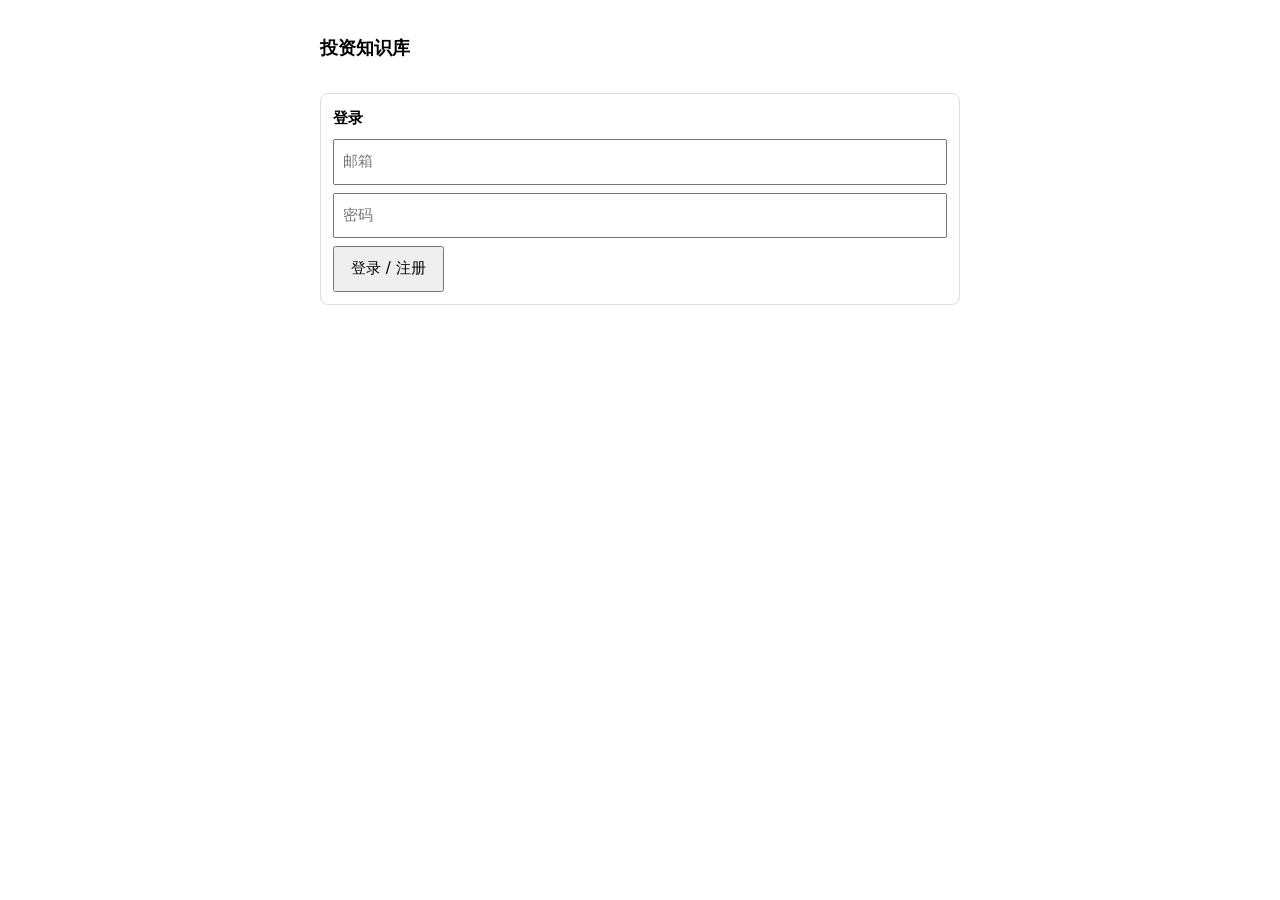
==== index.html @ e93719db "观点保存：支持仅链接；新增从剪贴板读取快速预填" ====
<!DOCTYPE html>
<html lang="zh-CN">
<head>
  <meta charset="utf-8" />
  <meta name="viewport" content="width=device-width, initial-scale=1" />
  <title>投资知识库 · 保存</title>
  <link rel="manifest" href="manifest.webmanifest" />
  <style>
    body { max-width: 640px; margin: 0 auto; padding: 16px; font: 15px/1.7 system-ui, sans-serif; }
    .hidden { display: none; }
    input, textarea, button, select { font: inherit; box-sizing: border-box; }
    input, textarea { width: 100%; padding: 8px; margin-bottom: 8px; }
    button { padding: 8px 16px; cursor: pointer; }
    button:disabled { opacity: .5; cursor: default; }
    .card { border: 1px solid #ddd; border-radius: 8px; padding: 12px; margin: 12px 0; }
    .card h4 { margin: 0 0 8px; }
    .meta { color: #80868b; font-size: 12px; }
    .row { display: flex; justify-content: space-between; align-items: center; }
    a { color: #1a73e8; }
    #toast { position: fixed; left: 50%; bottom: 32px; transform: translateX(-50%); background: #202124; color: #fff; padding: 10px 18px; border-radius: 20px; font-size: 14px; display: none; }
  </style>
</head>
<body>
  <div class="row">
    <h3>投资知识库</h3>
    <a href="list.html" id="toList" class="hidden">收藏列表 →</a>
  </div>

  <!-- 登录 -->
  <section id="auth" class="card">
    <h4>登录</h4>
    <input id="email" type="email" placeholder="邮箱" autocomplete="email" />
    <input id="password" type="password" placeholder="密码" autocomplete="current-password" />
    <button id="loginBtn">登录 / 注册</button>
  </section>

  <!-- 保存：主页 -->
  <section id="main" class="hidden">
    <div class="card">
      <h4>💭 我的想法</h4>
      <textarea id="newIdea" rows="4" placeholder="此刻的想法、判断、疑问…"></textarea>
      <button id="addIdea">保存想法</button>
    </div>

    <div class="card">
      <h4>📰 其他人的观点</h4>
      <input id="vpUrl" placeholder="链接（可选）" />
      <input id="vpAuthor" placeholder="作者 / 来源（可选）" />
      <textarea id="vpContent" rows="5" placeholder="粘贴原文、摘录，或转述你看到的观点…"></textarea>
      <div style="display:flex;gap:8px">
        <button id="addVp">保存观点</button>
        <button id="pasteClip" type="button">从剪贴板读取</button>
      </div>
    </div>

    <p class="meta">电脑网页上还可以用 Chrome 插件一键保存；手机上用系统「分享」直接发到本页。</p>
  </section>

  <div id="toast"></div>

  <script type="module">
    import { createClient } from "https://esm.sh/@supabase/supabase-js@2";

    const $ = (id) => document.getElementById(id);
    // 公开标识，写死在代码里（数据安全由数据库行级策略保证）
    const DEFAULT_URL = "https://oraddrhfysrqdflatgzn.supabase.co";
    const DEFAULT_ANON = "sb_publishable_Buf1sJtQUaTwLwNm-PWyTA_e0xCh21S";
    const cfg = {
      url: localStorage.getItem("sb_url") ?? DEFAULT_URL,
      anon: localStorage.getItem("sb_anon") ?? DEFAULT_ANON,
    };

    let sb = null;
    if (cfg.url && cfg.anon) sb = createClient(cfg.url, cfg.anon);

    const toast = (text) => {
      const el = $("toast");
      el.textContent = text;
      el.style.display = "block";
      setTimeout(() => { el.style.display = "none"; }, 2500);
    };

    function showMain() {
      $("auth").classList.add("hidden");
      $("main").classList.remove("hidden");
      $("toList").classList.remove("hidden");
    }

    $("loginBtn").addEventListener("click", async () => {
      const btn = $("loginBtn");
      btn.disabled = true; btn.textContent = "登录中…";
      try {
        sb = createClient(cfg.url, cfg.anon);
        const email = $("email").value.trim(), password = $("password").value;
        await sb.auth.signUp({ email, password }).catch(() => {});
        const { error } = await sb.auth.signInWithPassword({ email, password });
        if (error) { alert(`登录失败：${error.message}`); }
        else { btn.textContent = "登录成功"; showMain(); return; }
      } catch (e) {
        alert(`出错了：${e.message ?? e}`);
      }
      btn.disabled = false; btn.textContent = "登录 / 注册";
    });
    window.addEventListener("unhandledrejection", (e) => alert(`出错了：${e.reason?.message ?? e.reason}`));

    async function insert(type, fields) {
      const { error } = await sb.from("items").insert({ type, ...fields });
      if (error) { alert(`保存失败：${error.message}`); return false; }
      return true;
    }

    $("addIdea").addEventListener("click", async () => {
      const text = $("newIdea").value.trim();
      if (!text) return;
      if (await insert("idea", { title: text.slice(0, 50), content: text })) {
        $("newIdea").value = "";
        toast("想法已保存 ✓");
      }
    });

    $("addVp").addEventListener("click", async () => {
      const content = $("vpContent").value.trim();
      const url = $("vpUrl").value.trim();
      const author = $("vpAuthor").value.trim();
      if (!content && !url) { alert("至少填一个链接或一点内容"); return; }
      if (await insert("viewpoint", {
        url: url || null,
        title: author ? `${author} 的观点` : (content ? content.slice(0, 50) : url),
        content,
        author,
        source: url ? new URL(url).hostname : "",
      })) {
        $("vpUrl").value = ""; $("vpAuthor").value = ""; $("vpContent").value = "";
        toast("观点已保存 ✓");
      }
    });

    // 从剪贴板读取链接/文字，快速预填（需用户点击触发，浏览器才会授权）
    $("pasteClip").addEventListener("click", async () => {
      try {
        const text = (await navigator.clipboard.readText()).trim();
        if (!text) { toast("剪贴板是空的"); return; }
        const urlMatch = text.match(/https?:\/\/\S+/);
        if (urlMatch && !$("vpUrl").value) $("vpUrl").value = urlMatch[0];
        if (!$("vpContent").value) $("vpContent").value = text.replace(urlMatch?.[0] ?? "", "").trim() || text;
        toast("已填入剪贴板内容");
      } catch {
        toast("读取剪贴板失败，请手动粘贴");
      }
    });

    // 安卓「分享」入口：分享过来的内容存为「其他人的观点」
    const params = new URLSearchParams(location.search);
    if (params.get("title") || params.get("text") || params.get("url")) {
      history.replaceState(null, "", location.pathname);
      const url = params.get("url") ?? "";
      const text = params.get("text") ?? "";
      const title = params.get("title") ?? "";
      (async () => {
        const waitSession = async () => {
          for (let i = 0; i < 60; i++) {
            const { data: { session } } = await sb?.auth.getSession() ?? { data: { session: null } };
            if (session) return session;
            await new Promise((r) => setTimeout(r, 500));
          }
          return null;
        };
        if (!await waitSession()) {
          // 未登录：内容填进表单，登录后手动保存
          $("vpUrl").value = url;
          $("vpContent").value = [title, text].filter(Boolean).join("\n");
          alert("已接收分享内容，请先登录，然后点「保存观点」");
          return;
        }
        const { error } = await sb.from("items").insert({
          type: "viewpoint",
          url: url || null,
          title: title || text.slice(0, 50) || url || "分享的内容",
          content: text || title,
          source: url ? new URL(url).hostname : "",
        });
        if (error) alert(`保存分享内容失败：${error.message}`);
        else { toast("分享内容已保存 ✓"); }
      })();
    } else if (sb) {
      sb.auth.getSession().then(({ data: { session } }) => { if (session) showMain(); });
    }

    if ("serviceWorker" in navigator) navigator.serviceWorker.register("sw.js");
  </script>
</body>
</html>
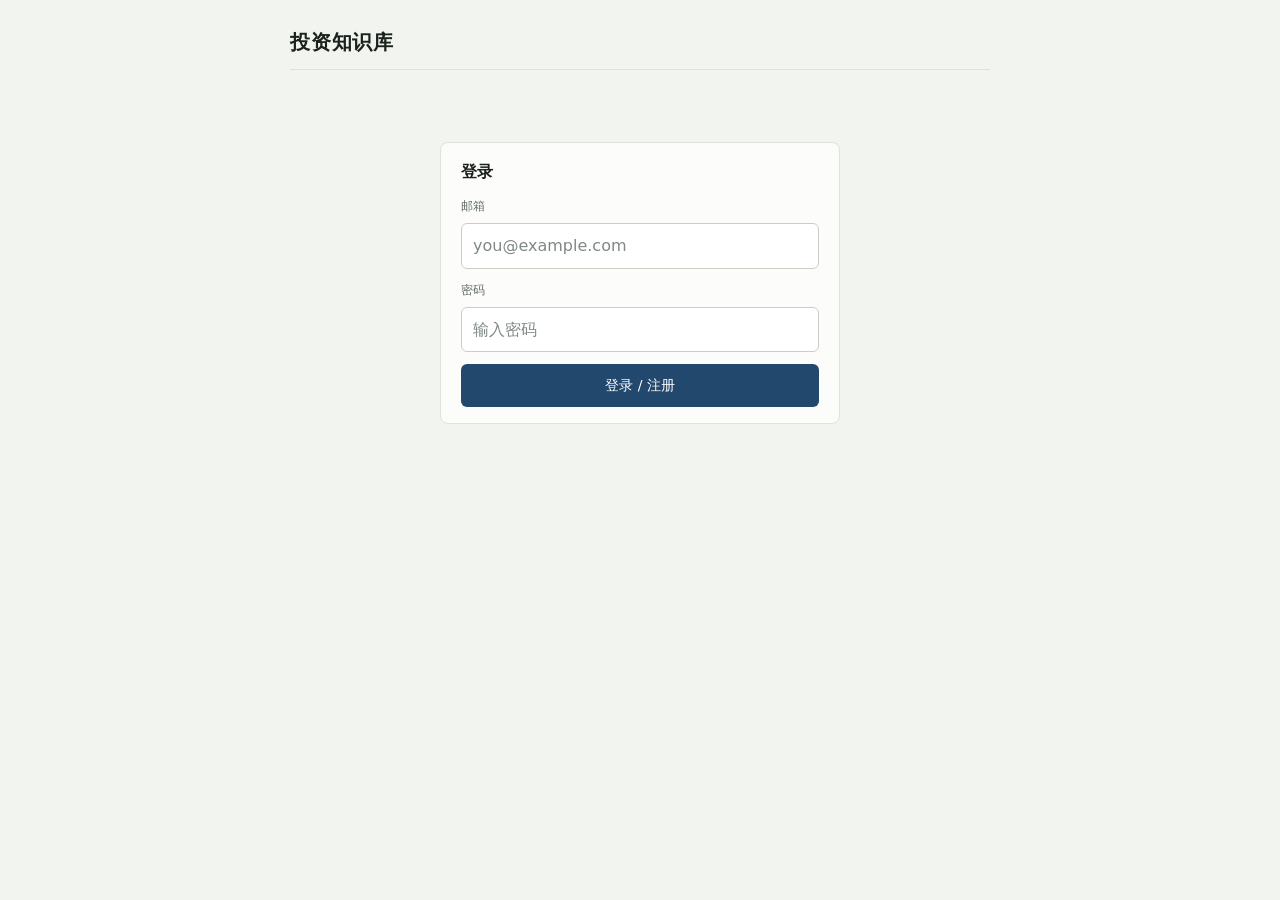
==== commit e2035048: "样式优化：共享 app.css，保存页改纸面布局，列表页改边栏细线分条 - 抽出 app.css：青灰纸底、靛青交互色、衬线读/无衬线操作 - 保存页：登录收窄居中，输入区加小标签，观点提示移到标题行" ====
--- a/index.html
+++ b/index.html
@@ -3,60 +3,70 @@
 <head>
   <meta charset="utf-8" />
   <meta name="viewport" content="width=device-width, initial-scale=1" />
+  <meta name="theme-color" content="#f2f4ef" />
   <title>投资知识库 · 保存</title>
   <link rel="manifest" href="manifest.webmanifest" />
-  <style>
-    body { max-width: 640px; margin: 0 auto; padding: 16px; font: 15px/1.7 system-ui, sans-serif; }
-    .hidden { display: none; }
-    input, textarea, button, select { font: inherit; box-sizing: border-box; }
-    input, textarea { width: 100%; padding: 8px; margin-bottom: 8px; }
-    button { padding: 8px 16px; cursor: pointer; }
-    button:disabled { opacity: .5; cursor: default; }
-    .card { border: 1px solid #ddd; border-radius: 8px; padding: 12px; margin: 12px 0; }
-    .card h4 { margin: 0 0 8px; }
-    .meta { color: #80868b; font-size: 12px; }
-    .row { display: flex; justify-content: space-between; align-items: center; }
-    a { color: #1a73e8; }
-    #toast { position: fixed; left: 50%; bottom: 32px; transform: translateX(-50%); background: #202124; color: #fff; padding: 10px 18px; border-radius: 20px; font-size: 14px; display: none; }
-  </style>
+  <link rel="stylesheet" href="app.css" />
 </head>
 <body>
-  <div class="row">
-    <h3>投资知识库</h3>
-    <a href="list.html" id="toList" class="hidden">收藏列表 →</a>
+  <div class="page">
+    <header class="masthead">
+      <h1 class="wordmark">投资知识库</h1>
+      <nav class="nav">
+        <a href="list.html" id="toList" class="nav-link hidden">收藏列表</a>
+      </nav>
+    </header>
+
+    <!-- 登录 -->
+    <section id="auth" class="sheet auth-sheet">
+      <h2 class="sheet-title">登录</h2>
+      <label class="field">
+        <span>邮箱</span>
+        <input id="email" type="email" placeholder="you@example.com" autocomplete="email" />
+      </label>
+      <label class="field">
+        <span>密码</span>
+        <input id="password" type="password" placeholder="输入密码" autocomplete="current-password" />
+      </label>
+      <button id="loginBtn" class="btn block">登录 / 注册</button>
+    </section>
+
+    <!-- 保存：主页 -->
+    <section id="main" class="hidden">
+      <div class="sheet">
+        <h2 class="sheet-title">我的想法</h2>
+        <textarea id="newIdea" class="prose" rows="4" placeholder="此刻的想法、判断、疑问…"></textarea>
+        <div class="sheet-actions">
+          <button id="addIdea" class="btn">保存想法</button>
+        </div>
+      </div>
+
+      <div class="sheet">
+        <h2 class="sheet-title">其他人的观点 <span class="hint">链接和原文至少填一个</span></h2>
+        <label class="field">
+          <span>作者 / 来源</span>
+          <input id="vpAuthor" placeholder="可直接选择已用过的作者" list="authorList" autocomplete="off" />
+        </label>
+        <label class="field">
+          <span>链接</span>
+          <input id="vpUrl" placeholder="https://" />
+        </label>
+        <label class="field">
+          <span>原文 / 摘录</span>
+          <textarea id="vpContent" class="prose" rows="5" placeholder="粘贴原文、摘录，或转述你看到的观点…"></textarea>
+        </label>
+        <div class="sheet-actions">
+          <button id="addVp" class="btn">保存观点</button>
+          <button id="pasteClip" type="button" class="btn ghost">从剪贴板读取</button>
+        </div>
+      </div>
+
+      <p class="footnote">电脑网页上还可以用 Chrome 插件一键保存；手机上用系统「分享」直接发到本页。</p>
+    </section>
   </div>
 
-  <!-- 登录 -->
-  <section id="auth" class="card">
-    <h4>登录</h4>
-    <input id="email" type="email" placeholder="邮箱" autocomplete="email" />
-    <input id="password" type="password" placeholder="密码" autocomplete="current-password" />
-    <button id="loginBtn">登录 / 注册</button>
-  </section>
-
-  <!-- 保存：主页 -->
-  <section id="main" class="hidden">
-    <div class="card">
-      <h4>💭 我的想法</h4>
-      <textarea id="newIdea" rows="4" placeholder="此刻的想法、判断、疑问…"></textarea>
-      <button id="addIdea">保存想法</button>
-    </div>
-
-    <div class="card">
-      <h4>📰 其他人的观点</h4>
-      <input id="vpUrl" placeholder="链接（可选）" />
-      <input id="vpAuthor" placeholder="作者 / 来源（可选）" />
-      <textarea id="vpContent" rows="5" placeholder="粘贴原文、摘录，或转述你看到的观点…"></textarea>
-      <div style="display:flex;gap:8px">
-        <button id="addVp">保存观点</button>
-        <button id="pasteClip" type="button">从剪贴板读取</button>
-      </div>
-    </div>
-
-    <p class="meta">电脑网页上还可以用 Chrome 插件一键保存；手机上用系统「分享」直接发到本页。</p>
-  </section>
-
-  <div id="toast"></div>
+  <div id="toast" role="status" aria-live="polite"></div>
+  <datalist id="authorList"></datalist>
 
   <script type="module">
     import { createClient } from "https://esm.sh/@supabase/supabase-js@2";
@@ -84,6 +94,26 @@
       $("auth").classList.add("hidden");
       $("main").classList.remove("hidden");
       $("toList").classList.remove("hidden");
+      loadAuthorSuggestions();
+    }
+
+    // 已用过的作者/来源做成下拉建议（datalist），选择已有项或输入新值都可以
+    async function loadAuthorSuggestions() {
+      const { data } = await sb.from("items")
+        .select("author, source")
+        .order("created_at", { ascending: false })
+        .limit(500);
+      const values = [];
+      const seen = new Set();
+      for (const it of data ?? []) {
+        for (const v of [it.author, it.source]) {
+          const s = (v ?? "").trim();
+          if (s && !seen.has(s)) { seen.add(s); values.push(s); }
+        }
+      }
+      $("authorList").innerHTML = values
+        .map((v) => `<option value="${v.replace(/&/g, "&amp;").replace(/"/g, "&quot;")}"></option>`)
+        .join("");
     }
 
     $("loginBtn").addEventListener("click", async () => {
@@ -122,7 +152,7 @@
       const content = $("vpContent").value.trim();
       const url = $("vpUrl").value.trim();
       const author = $("vpAuthor").value.trim();
-      if (!content && !url) { alert("至少填一个链接或一点内容"); return; }
+      if (!content && !url) { alert("链接和原文必须填一个"); return; }
       if (await insert("viewpoint", {
         url: url || null,
         title: author ? `${author} 的观点` : (content ? content.slice(0, 50) : url),
@@ -132,6 +162,7 @@
       })) {
         $("vpUrl").value = ""; $("vpAuthor").value = ""; $("vpContent").value = "";
         toast("观点已保存 ✓");
+        loadAuthorSuggestions();
       }
     });
 
--- a/app.css
+++ b/app.css
@@ -0,0 +1,458 @@
+/* 投资知识库 · 共享样式 */
+
+:root {
+  --paper: #f2f4ef;
+  --sheet: #fcfdfa;
+  --ink: #1b221e;
+  --ink-2: #4e5953;
+  --ink-3: #616c65;
+  --rule: #dde2db;
+  --rule-strong: #c8cfc7;
+  --accent: #23486e;
+  --accent-hover: #1b3a5c;
+  --accent-wash: #e6ecf4;
+  --danger: #a6402b;
+
+  --c-idea: #2f6c58;
+  --c-viewpoint: #8a5a2b;
+  --c-article: #5a6470;
+  --c-daily: #23486e;
+  --c-weekly: #6b4a7a;
+  --c-x: #333a36;
+  --c-xueqiu: #0e6b63;
+
+  --serif: "Songti SC", "Noto Serif SC", "Source Han Serif SC", "STSong", "SimSun", Georgia, serif;
+  --sans: system-ui, -apple-system, "PingFang SC", "Hiragino Sans GB", "Noto Sans SC", "Microsoft YaHei", sans-serif;
+}
+
+* { box-sizing: border-box; }
+
+html { -webkit-text-size-adjust: 100%; }
+
+body {
+  margin: 0;
+  padding: 0 20px calc(56px + env(safe-area-inset-bottom));
+  background: var(--paper);
+  color: var(--ink);
+  font: 15px/1.65 var(--sans);
+  -webkit-font-smoothing: antialiased;
+}
+
+.page { max-width: 700px; margin: 0 auto; }
+.hidden { display: none !important; }
+
+::selection { background: var(--accent-wash); color: var(--ink); }
+
+:focus-visible { outline: 2px solid var(--accent); outline-offset: 2px; }
+
+/* 页头 */
+.masthead {
+  display: flex;
+  align-items: baseline;
+  justify-content: space-between;
+  gap: 16px;
+  padding: 30px 0 14px;
+  border-bottom: 1px solid var(--rule);
+  margin-bottom: 26px;
+}
+
+.wordmark {
+  margin: 0;
+  font: 600 20px/1.25 var(--serif);
+  letter-spacing: .04em;
+}
+
+.nav { display: flex; gap: 16px; font-size: 13px; }
+
+.nav-link {
+  color: var(--ink-2);
+  text-decoration: none;
+  padding-bottom: 2px;
+  border-bottom: 1px solid transparent;
+  transition: color .15s, border-color .15s;
+}
+.nav-link:hover { color: var(--accent); border-bottom-color: currentColor; }
+
+/* 纸面 */
+.sheet {
+  background: var(--sheet);
+  border: 1px solid var(--rule);
+  border-radius: 8px;
+  padding: 18px 20px 16px;
+  margin-bottom: 18px;
+}
+
+.sheet-title {
+  display: flex;
+  align-items: baseline;
+  justify-content: space-between;
+  gap: 12px;
+  margin: 0 0 14px;
+  font: 600 16px/1.4 var(--serif);
+  letter-spacing: .03em;
+}
+.sheet-title .hint {
+  font: 400 12px/1.5 var(--sans);
+  letter-spacing: 0;
+  color: var(--ink-3);
+  text-align: right;
+}
+
+/* 表单 */
+.field { display: block; margin-bottom: 12px; }
+
+.field > span {
+  display: block;
+  margin-bottom: 6px;
+  font-size: 12px;
+  letter-spacing: .02em;
+  color: var(--ink-3);
+}
+
+input,
+textarea,
+select,
+button {
+  font: inherit;
+  color: inherit;
+}
+
+input[type="email"],
+input[type="password"],
+input[type="text"],
+input:not([type]),
+textarea {
+  width: 100%;
+  padding: 9px 11px;
+  font-size: 16px;
+  line-height: 1.6;
+  background: #fff;
+  border: 1px solid var(--rule-strong);
+  border-radius: 6px;
+  transition: border-color .15s, box-shadow .15s;
+}
+
+textarea.prose {
+  font-family: var(--serif);
+  line-height: 1.85;
+}
+
+::placeholder { color: #7f8983; }
+
+input:focus-visible,
+textarea:focus-visible,
+select:focus-visible {
+  outline: none;
+  border-color: var(--accent);
+  box-shadow: 0 0 0 3px var(--accent-wash);
+}
+
+.sheet-actions {
+  display: flex;
+  flex-wrap: wrap;
+  justify-content: flex-end;
+  gap: 8px;
+  margin-top: 4px;
+}
+
+/* 按钮 */
+.btn {
+  display: inline-flex;
+  align-items: center;
+  justify-content: center;
+  gap: 6px;
+  padding: 9px 18px;
+  border: 1px solid transparent;
+  border-radius: 6px;
+  background: var(--accent);
+  color: #fff;
+  font-size: 14px;
+  font-weight: 500;
+  cursor: pointer;
+  text-decoration: none;
+  transition: background-color .15s, border-color .15s, color .15s;
+}
+.btn:hover { background: var(--accent-hover); }
+.btn:active { transform: translateY(1px); }
+.btn:disabled { opacity: .45; cursor: default; transform: none; }
+
+.btn.ghost {
+  background: transparent;
+  border-color: var(--rule-strong);
+  color: var(--ink-2);
+}
+.btn.ghost:hover { border-color: var(--ink-3); color: var(--ink); background: transparent; }
+
+.btn.block { width: 100%; }
+
+/* 登录 */
+.auth-sheet { max-width: 400px; margin: 8vh auto 0; }
+
+/* 页脚说明 */
+.footnote {
+  margin: 22px 0 0;
+  max-width: 46em;
+  font-size: 12px;
+  line-height: 1.75;
+  color: var(--ink-3);
+}
+
+/* 类别色：Tab 与条目标记共用 */
+[data-kind] { --type-color: var(--ink-3); }
+[data-kind="all"] { --type-color: var(--ink); }
+[data-kind="idea"] { --type-color: var(--c-idea); }
+[data-kind="viewpoint"] { --type-color: var(--c-viewpoint); }
+[data-kind="article"] { --type-color: var(--c-article); }
+[data-kind="daily"] { --type-color: var(--c-daily); }
+[data-kind="weekly"] { --type-color: var(--c-weekly); }
+[data-kind="x-invest"] { --type-color: var(--c-x); }
+[data-kind="xueqiu"] { --type-color: var(--c-xueqiu); }
+
+/* Tab */
+.tabs {
+  display: flex;
+  gap: 2px;
+  overflow-x: auto;
+  margin: 0;
+  border-bottom: 1px solid var(--rule);
+  scrollbar-width: none;
+}
+.tabs::-webkit-scrollbar { display: none; }
+
+.tab {
+  flex: 0 0 auto;
+  display: inline-flex;
+  align-items: center;
+  gap: 7px;
+  padding: 11px 12px 10px;
+  background: none;
+  border: none;
+  border-bottom: 2px solid transparent;
+  color: var(--ink-2);
+  font-size: 13px;
+  white-space: nowrap;
+  cursor: pointer;
+  transition: color .15s, border-color .15s;
+}
+.tab::before {
+  content: "";
+  width: 6px;
+  height: 6px;
+  border-radius: 50%;
+  background: var(--type-color);
+}
+.tab:hover { color: var(--ink); }
+.tab.active {
+  color: var(--ink);
+  font-weight: 600;
+  border-bottom-color: var(--type-color);
+}
+.tab .count {
+  font-size: 12px;
+  font-weight: 400;
+  color: var(--ink-3);
+  font-variant-numeric: tabular-nums;
+}
+.tab .count:empty { display: none; }
+
+/* 条目：边栏标记 + 正文栏 */
+.entry {
+  display: grid;
+  grid-template-columns: 104px minmax(0, 1fr);
+  gap: 0 24px;
+  padding: 20px 0 22px;
+  border-bottom: 1px solid var(--rule);
+}
+
+.entry-rail { padding-top: 3px; }
+
+.entry-kind {
+  display: flex;
+  align-items: center;
+  gap: 7px;
+  font-size: 12px;
+  font-weight: 500;
+  letter-spacing: .02em;
+  color: var(--ink-2);
+}
+.entry-kind::before {
+  content: "";
+  flex: none;
+  width: 7px;
+  height: 7px;
+  border-radius: 2px;
+  background: var(--type-color);
+}
+
+.entry-date {
+  display: block;
+  margin-top: 6px;
+  font-size: 12px;
+  color: var(--ink-3);
+  font-variant-numeric: tabular-nums;
+}
+
+.entry-status {
+  display: block;
+  margin-top: 4px;
+  font-size: 11px;
+  color: var(--ink-3);
+}
+
+.entry-title {
+  margin: 0 0 4px;
+  font: 600 17px/1.55 var(--serif);
+  letter-spacing: .01em;
+  word-break: break-word;
+}
+.entry-title a {
+  color: var(--ink);
+  text-decoration: none;
+  border-bottom: 1px solid transparent;
+  transition: color .15s, border-color .15s;
+}
+.entry-title a:hover { color: var(--accent); border-bottom-color: var(--accent); }
+
+.meta {
+  font-size: 12px;
+  color: var(--ink-3);
+  font-variant-numeric: tabular-nums;
+}
+
+.summary {
+  margin: 12px 0 0;
+  padding-left: 14px;
+  border-left: 2px solid var(--accent);
+  font: 15px/1.8 var(--serif);
+  color: var(--ink-2);
+  white-space: pre-wrap;
+}
+
+.digest-body {
+  margin: 6px 0 0;
+  font: 15px/1.9 var(--serif);
+  white-space: pre-wrap;
+}
+
+.rules {
+  display: flex;
+  flex-wrap: wrap;
+  gap: 6px 8px;
+  margin: 12px 0 0;
+  padding: 0;
+  list-style: none;
+}
+.rule {
+  display: inline-flex;
+  align-items: baseline;
+  gap: 6px;
+  padding: 2px 9px;
+  border: 1px solid var(--rule-strong);
+  border-radius: 999px;
+  font-size: 12.5px;
+  line-height: 1.7;
+  color: var(--ink-2);
+}
+.rule .cat { font-size: 11px; color: var(--ink-3); }
+
+.original {
+  display: none;
+  margin-top: 12px;
+  padding: 14px 16px;
+  background: var(--sheet);
+  border: 1px solid var(--rule);
+  border-radius: 6px;
+  font: 14px/1.85 var(--serif);
+  color: var(--ink-2);
+  white-space: pre-wrap;
+  max-height: 300px;
+  overflow-y: auto;
+}
+
+.entry-actions {
+  display: flex;
+  flex-wrap: wrap;
+  align-items: center;
+  gap: 4px 18px;
+  margin-top: 14px;
+}
+
+.text-btn {
+  padding: 2px 0;
+  background: none;
+  border: none;
+  border-bottom: 1px solid transparent;
+  font-size: 13px;
+  color: var(--ink-2);
+  cursor: pointer;
+  transition: color .15s, border-color .15s;
+}
+.text-btn:hover { color: var(--accent); border-bottom-color: currentColor; }
+.text-btn:disabled { opacity: .5; cursor: default; }
+.text-btn.danger { color: var(--ink-3); }
+.text-btn.danger:hover { color: var(--danger); border-bottom-color: currentColor; }
+
+.empty {
+  margin: 0;
+  padding: 44px 0 8px;
+  font-size: 14px;
+  color: var(--ink-3);
+}
+.empty a { color: var(--accent); text-underline-offset: 2px; }
+
+/* 提示 */
+#toast {
+  position: fixed;
+  left: 50%;
+  bottom: calc(28px + env(safe-area-inset-bottom));
+  transform: translateX(-50%);
+  max-width: calc(100vw - 40px);
+  padding: 10px 18px;
+  border-radius: 999px;
+  background: var(--ink);
+  color: var(--paper);
+  font-size: 13px;
+  line-height: 1.5;
+  box-shadow: 0 8px 24px rgba(27, 34, 30, .18);
+  display: none;
+  z-index: 20;
+  animation: toast-in .18s ease-out;
+}
+
+@keyframes toast-in {
+  from { opacity: 0; transform: translate(-50%, 8px); }
+  to { opacity: 1; transform: translate(-50%, 0); }
+}
+
+@media (max-width: 560px) {
+  body { padding-left: 16px; padding-right: 16px; }
+  .masthead { padding-top: 22px; margin-bottom: 20px; }
+  .sheet { padding: 16px 16px 14px; }
+  .auth-sheet { margin-top: 5vh; }
+
+  .entry {
+    grid-template-columns: minmax(0, 1fr);
+    gap: 0;
+    padding: 18px 0 20px;
+  }
+  .entry-rail {
+    display: flex;
+    align-items: center;
+    gap: 12px;
+    padding: 0 0 8px;
+  }
+  .entry-date { margin: 0; }
+  .entry-status { margin: 0; }
+  .entry-actions { gap: 0 18px; }
+  .text-btn { padding: 10px 0; }
+}
+
+@media (prefers-reduced-motion: reduce) {
+  *,
+  *::before,
+  *::after {
+    animation-duration: .01ms !important;
+    animation-iteration-count: 1 !important;
+    transition-duration: .01ms !important;
+  }
+}
